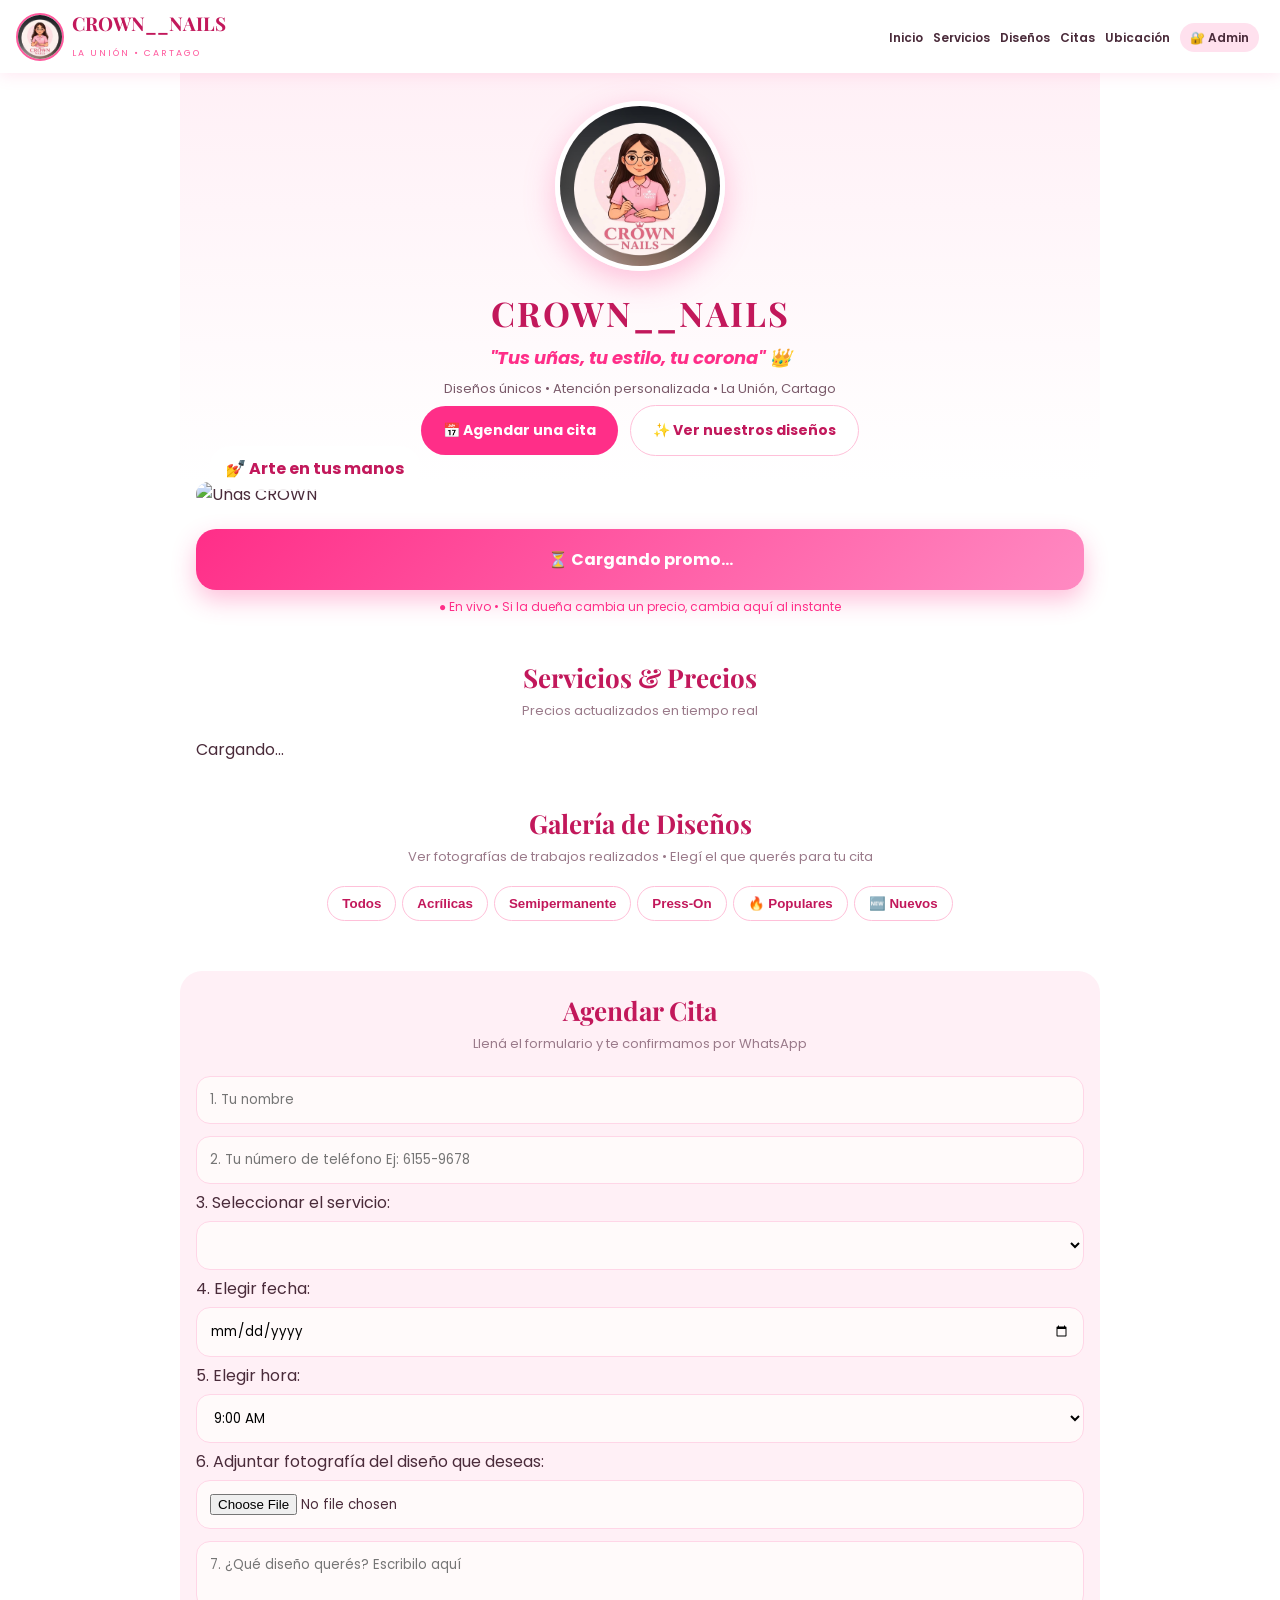
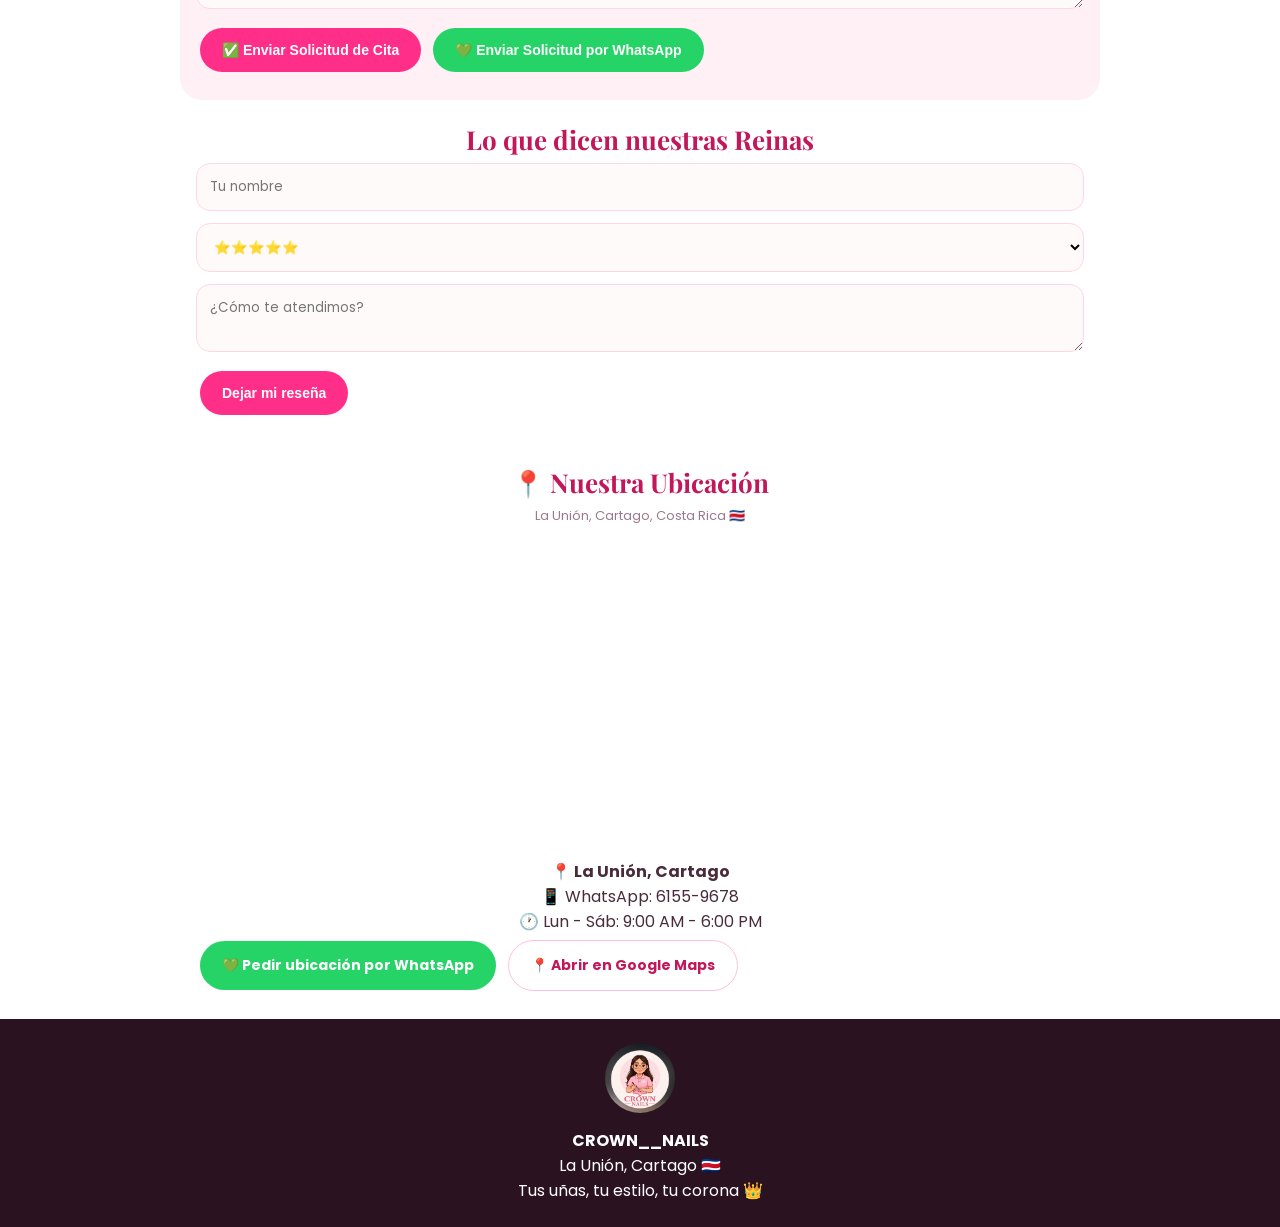
==== index.html @ 2d987d91 "Add files via upload" ====
<!DOCTYPE html>
<html lang="es"><head><meta charset="UTF-8"><meta name="viewport" content="width=device-width, initial-scale=1.0">
<title>CROWN__NAILS 👑 | La Unión, Cartago</title>
<link rel="stylesheet" href="style.css">
<link href="https://fonts.googleapis.com/css2?family=Playfair+Display:wght@700&family=Poppins:wght@400;600;700&display=swap" rel="stylesheet">
</head>
<body>

<header>
  <div class="logo-wrap"><img src="logo.jpg"><div class="logo-txt"><b>CROWN__NAILS</b><br><small>LA UNIÓN • CARTAGO</small></div></div>
  <nav><a href="#inicio">Inicio</a><a href="#servicios">Servicios</a><a href="#disenos">Diseños</a><a href="#citas">Citas</a><a href="#ubicacion">Ubicación</a><a href="admin.html" class="admin-link">🔐 Admin</a></nav>
</header>

<section class="hero" id="inicio">
  <img src="logo.jpg" class="hero-logo">
  <h1>CROWN__NAILS</h1>
  <p class="frase">"Tus uñas, tu estilo, tu corona" 👑</p>
  <p class="sub-hero">Diseños únicos • Atención personalizada • La Unión, Cartago</p>
  <a class="btn pink" href="#citas">📅 Agendar una cita</a>
  <a class="btn white" href="#disenos">✨ Ver nuestros diseños</a>
</section>

<div class="foto-grande">
  <img src="https://images.unsplash.com/photo-1604654894610-df63bc536371?w=1200" alt="Uñas CROWN">
  <div class="foto-texto">💅 Arte en tus manos</div>
</div>

<section><div class="promo" id="promoBox">⏳ Cargando promo...</div><p class="en-vivo">● En vivo • Si la dueña cambia un precio, cambia aquí al instante</p></section>

<section id="servicios"><h2>Servicios & Precios</h2><p class="sub">Precios actualizados en tiempo real</p><div class="grid" id="listaServicios">Cargando...</div></section>

<section id="disenos"><h2>Galería de Diseños</h2><p class="sub">Ver fotografías de trabajos realizados • Elegí el que querés para tu cita</p>
<div class="filtros">
<button onclick="filtrar('todos')">Todos</button><button onclick="filtrar('acrilicas')">Acrílicas</button><button onclick="filtrar('semi')">Semipermanente</button><button onclick="filtrar('press')">Press-On</button><button onclick="filtrar('popular')">🔥 Populares</button><button onclick="filtrar('nuevo')">🆕 Nuevos</button>
</div><br><div class="grid" id="galeria"></div></section>

<section id="citas" class="citas-box"><h2>Agendar Cita</h2><p class="sub">Llená el formulario y te confirmamos por WhatsApp</p>
<input id="nombre" placeholder="1. Tu nombre"><input id="telefono" placeholder="2. Tu número de teléfono Ej: 6155-9678">
<label>3. Seleccionar el servicio:</label><select id="servicioSelect"></select>
<label>4. Elegir fecha:</label><input type="date" id="fecha">
<label>5. Elegir hora:</label><select id="hora"><option>9:00 AM</option><option>11:00 AM</option><option>1:00 PM</option><option>3:00 PM</option><option>5:00 PM</option></select>
<label>6. Adjuntar fotografía del diseño que deseas:</label><input type="file" id="fotoCita" accept="image/*"><textarea id="nota" placeholder="7. ¿Qué diseño querés? Escribilo aquí"></textarea>
<button class="btn pink" onclick="enviarCita()">✅ Enviar Solicitud de Cita</button>
<button class="btn green" onclick="enviarWhats()">💚 Enviar Solicitud por WhatsApp</button>
<p id="msgCita"></p></section>

<section><h2>Lo que dicen nuestras Reinas</h2><div id="resenas"></div>
<input id="miNombreR" placeholder="Tu nombre"><select id="estrellas"><option>⭐⭐⭐⭐⭐</option><option>⭐⭐⭐⭐</option><option>⭐⭐⭐</option></select><textarea id="textoR" placeholder="¿Cómo te atendimos?"></textarea><button class="btn pink" onclick="dejarResena()">Dejar mi reseña</button></section>

<section id="ubicacion"><h2>📍 Nuestra Ubicación</h2><p class="sub">La Unión, Cartago, Costa Rica 🇨🇷</p>
<div class="mapa">
<iframe src="https://www.google.com/maps?q=La%20Uni%C3%B3n%2C%20Cartago%2C%20Costa%20Rica&output=embed" width="100%" height="300" style="border:0;border-radius:18px" loading="lazy"></iframe>
</div>
<p style="text-align:center;margin-top:10px"><b>📍 La Unión, Cartago</b><br>📱 WhatsApp: 6155-9678<br>🕐 Lun - Sáb: 9:00 AM - 6:00 PM</p>
<a class="btn green" href="https://wa.me/50661559678?text=Hola%20CROWN%20👑%20Quiero%20ubicación" target="_blank">💚 Pedir ubicación por WhatsApp</a>
<a class="btn white" href="https://www.google.com/maps/search/?api=1&query=La+Unión+Cartago+Costa+Rica" target="_blank">📍 Abrir en Google Maps</a>
</section>

<footer><img src="logo.jpg"><br><b>CROWN__NAILS</b><br>La Unión, Cartago 🇨🇷<br>Tus uñas, tu estilo, tu corona 👑</footer>

<script src="https://www.gstatic.com/firebasejs/9.22.0/firebase-app-compat.js"></script>
<script src="https://www.gstatic.com/firebasejs/9.22.0/firebase-database-compat.js"></script>
<script src="https://www.gstatic.com/firebasejs/9.22.0/firebase-auth-compat.js"></script>
<script src="app.js"></script>
</body></html>
---- style.css ----
*{box-sizing:border-box;margin:0;padding:0}body{font-family:'Poppins',Arial;background:#fff;color:#4a2b3a}
header{background:#fff;padding:10px 16px;display:flex;justify-content:space-between;align-items:center;position:sticky;top:0;z-index:20;box-shadow:0 2px 15px rgba(255,90,158,.15)}
.logo-wrap{display:flex;align-items:center;gap:8px}.logo-wrap img{width:48px;height:48px;border-radius:50%;object-fit:cover;border:2px solid #ff5a9e}.logo-txt b{font-family:'Playfair Display',serif;font-size:19px;color:#c2185b}.logo-txt small{font-size:9px;letter-spacing:2px;color:#ff5a9e}
nav a{color:#4a2b3a;text-decoration:none;margin:0 5px;font-size:12px;font-weight:600}.admin-link{background:#ffe1ee;padding:6px 10px;border-radius:15px}
.hero{background:linear-gradient(180deg,#fff0f6,#fff);text-align:center;padding:28px 16px 20px}.hero-logo{width:170px;height:170px;border-radius:50%;object-fit:cover;border:5px solid #fff;box-shadow:0 10px 30px rgba(255,90,158,.35)}
.hero h1{font-family:'Playfair Display',serif;font-size:34px;color:#c2185b;margin-top:12px;letter-spacing:2px}.frase{font-size:18px;font-style:italic;color:#ff2e88;font-weight:700;margin:8px 0}.sub-hero{color:#7a5a6a;font-size:13px}
.btn{display:inline-block;padding:14px 22px;border-radius:30px;font-weight:700;text-decoration:none;margin:6px 4px;border:none;cursor:pointer;font-size:14px;text-align:center}
.pink{background:#ff2e88;color:#fff}.white{background:#fff;color:#c2185b;border:1.5px solid #ffc0d9}.green{background:#25D366;color:#fff}.gold{background:#fff3d6;color:#8a5a00}
section{max-width:920px;margin:auto;padding:22px 16px}h2{font-family:'Playfair Display',serif;text-align:center;color:#c2185b;font-size:26px}.sub{text-align:center;color:#9a7a8a;font-size:13px;margin:6px 0 16px}
.foto-grande{max-width:920px;margin:0 auto;padding:0 16px;position:relative}.foto-grande img{width:100%;height:320px;object-fit:cover;border-radius:22px}.foto-texto{position:absolute;bottom:16px;left:30px;background:rgba(255,255,255,.9);padding:10px 16px;border-radius:20px;font-weight:700;color:#c2185b}
.grid{display:grid;grid-template-columns:repeat(auto-fit,minmax(155px,1fr));gap:14px}
.card{background:#fff;border-radius:20px;overflow:hidden;box-shadow:0 6px 20px rgba(255,90,158,.12);text-align:center;padding-bottom:12px;border:1px solid #ffe1ee}.card img{width:100%;height:165px;object-fit:cover}.card h3{font-size:15px;margin:8px 4px}.precio{font-size:20px;font-weight:800;color:#ff2e88}.card button{margin:6px 3px;padding:9px 14px;border-radius:20px;border:none;background:#ff2e88;color:#fff;font-weight:700;cursor:pointer}
.filtros{text-align:center}.filtros button{padding:9px 14px;border-radius:20px;border:1px solid #ffc0d9;background:#fff;margin:3px;cursor:pointer;font-weight:600;color:#c2185b}
input,select,textarea{width:100%;padding:13px;margin:6px 0;border-radius:14px;border:1.5px solid #ffd6e7;background:#fffafa;font-family:'Poppins'}
.promo{background:linear-gradient(135deg,#ff2e88,#ff8ac2);color:#fff;padding:18px;border-radius:20px;text-align:center;font-weight:700;box-shadow:0 10px 25px rgba(255,46,136,.3)}.en-vivo{text-align:center;font-size:12px;color:#ff2e88;margin-top:8px}
.citas-box{background:#fff0f6;border-radius:22px}
.resena{background:#fff;padding:14px;border-radius:16px;margin:9px 0;box-shadow:0 4px 14px rgba(0,0,0,.05);border:1px solid #ffe1ee}
.mapa iframe{width:100%}footer{background:#2b1220;color:#fff;text-align:center;padding:24px 16px}footer img{width:70px;height:70px;border-radius:50%;object-fit:cover;margin-bottom:8px}
#msgCita{font-weight:bold;color:#c2185b;text-align:center}
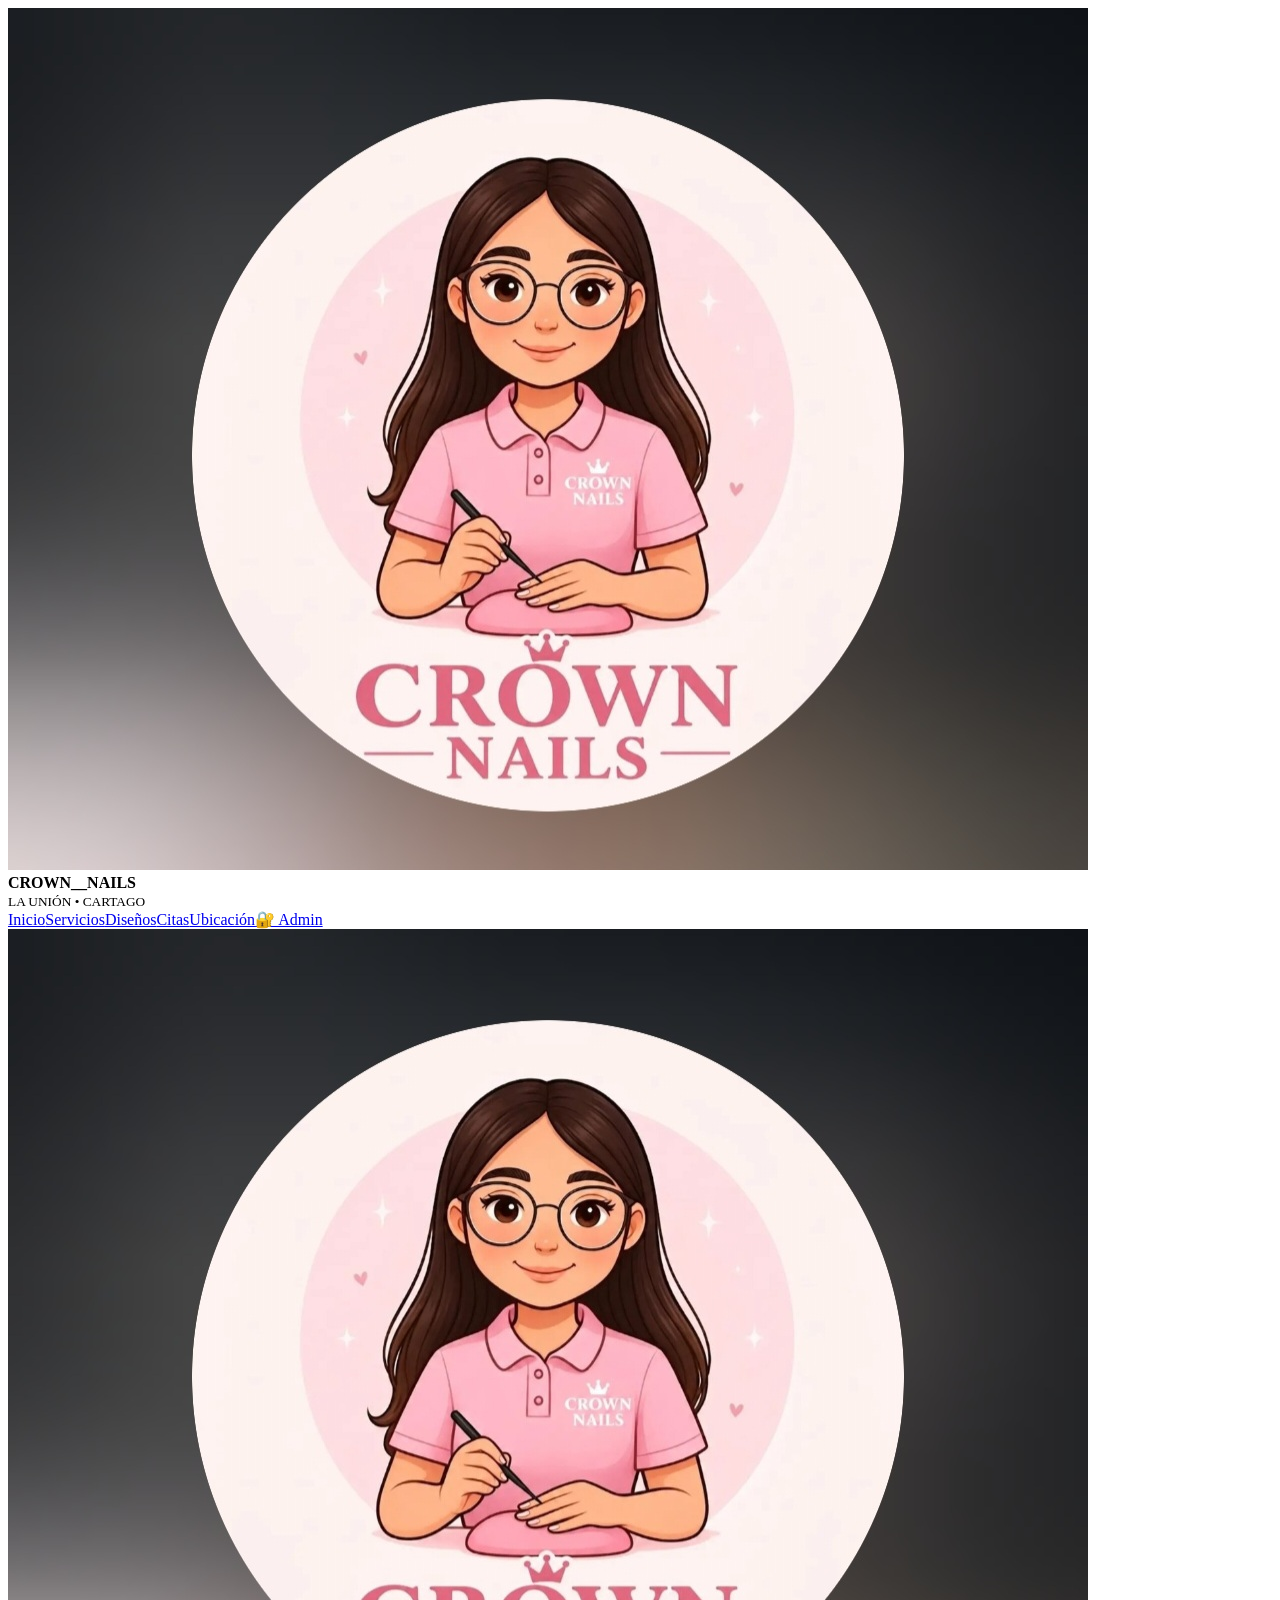
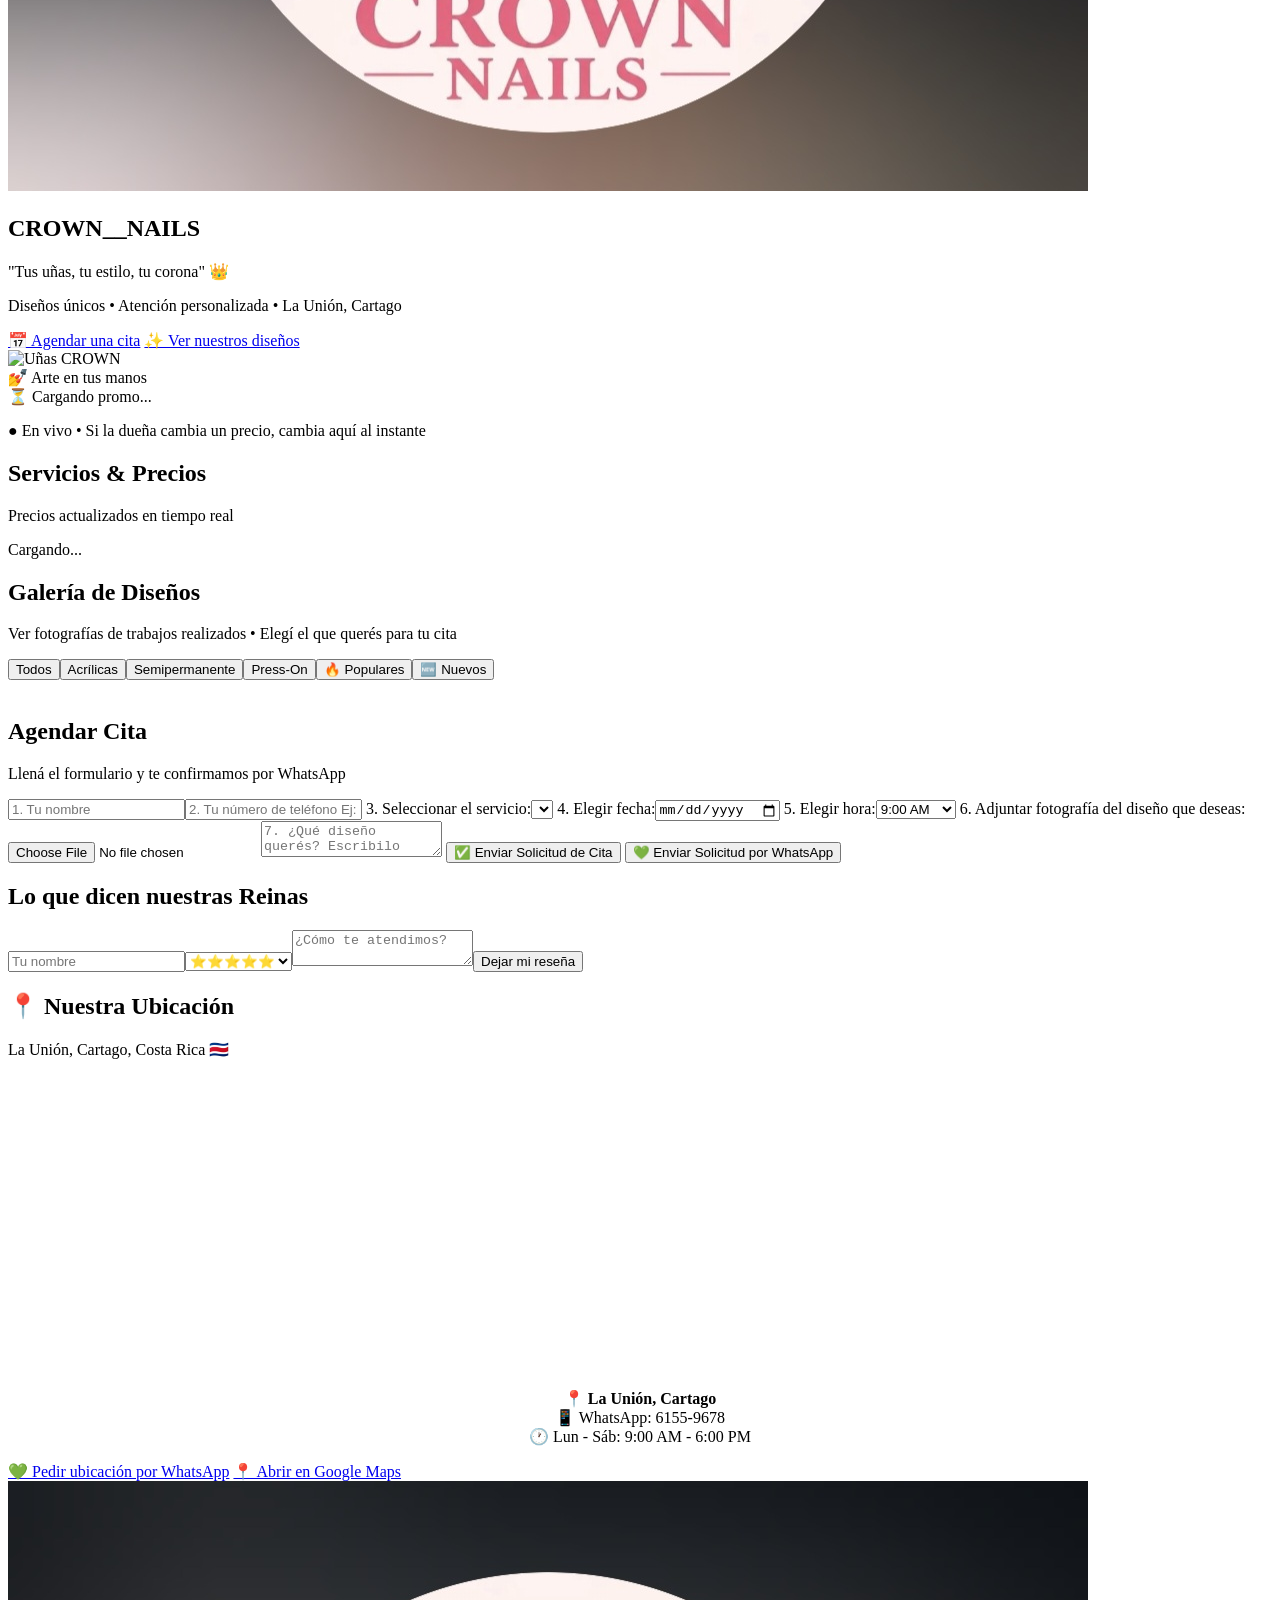
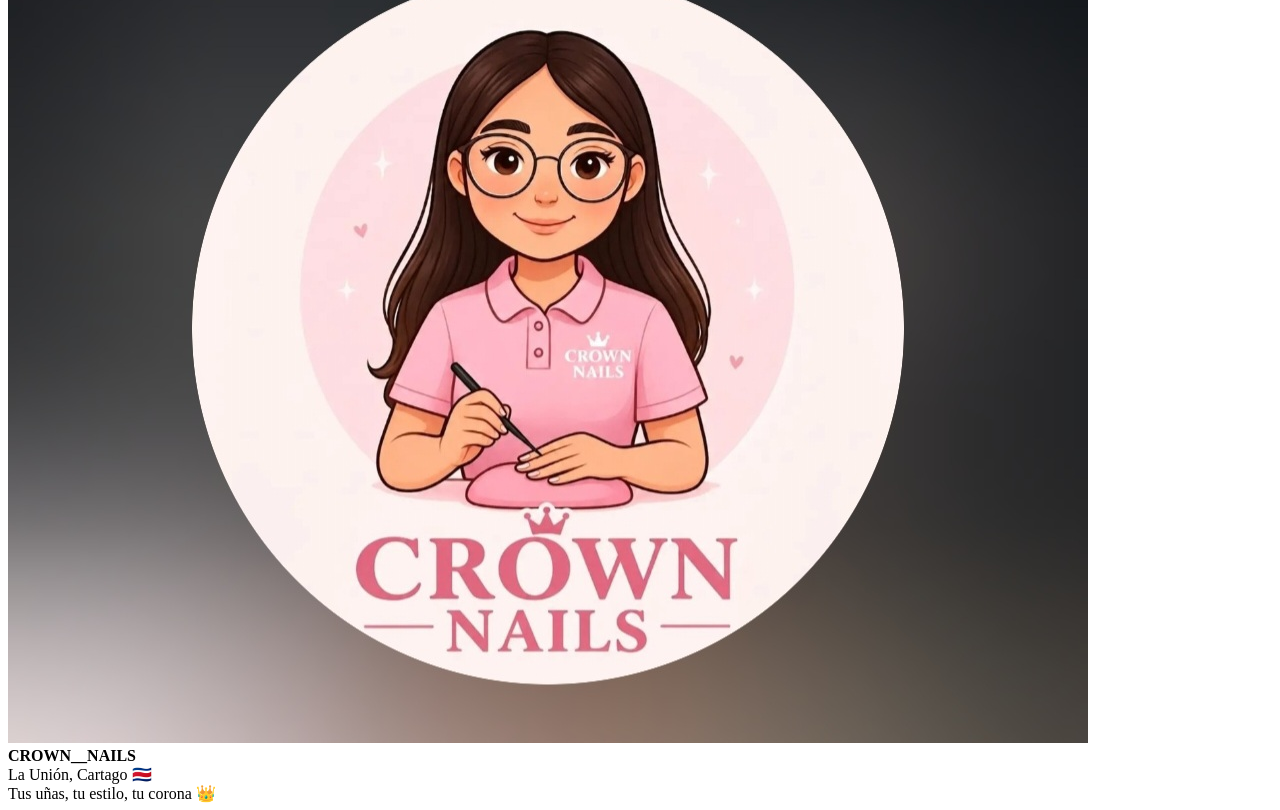
==== commit 941043fb: "Update stylesheet link from style.css to estilo.css" ====
--- a/index.html
+++ b/index.html
@@ -1,7 +1,7 @@
 <!DOCTYPE html>
 <html lang="es"><head><meta charset="UTF-8"><meta name="viewport" content="width=device-width, initial-scale=1.0">
 <title>CROWN__NAILS 👑 | La Unión, Cartago</title>
-<link rel="stylesheet" href="style.css">
+<link rel="stylesheet" href="estilo.css">
 <link href="https://fonts.googleapis.com/css2?family=Playfair+Display:wght@700&family=Poppins:wght@400;600;700&display=swap" rel="stylesheet">
 </head>
 <body>
@@ -62,4 +62,4 @@
 <script src="https://www.gstatic.com/firebasejs/9.22.0/firebase-database-compat.js"></script>
 <script src="https://www.gstatic.com/firebasejs/9.22.0/firebase-auth-compat.js"></script>
 <script src="app.js"></script>
-</body></html>+</body></html>
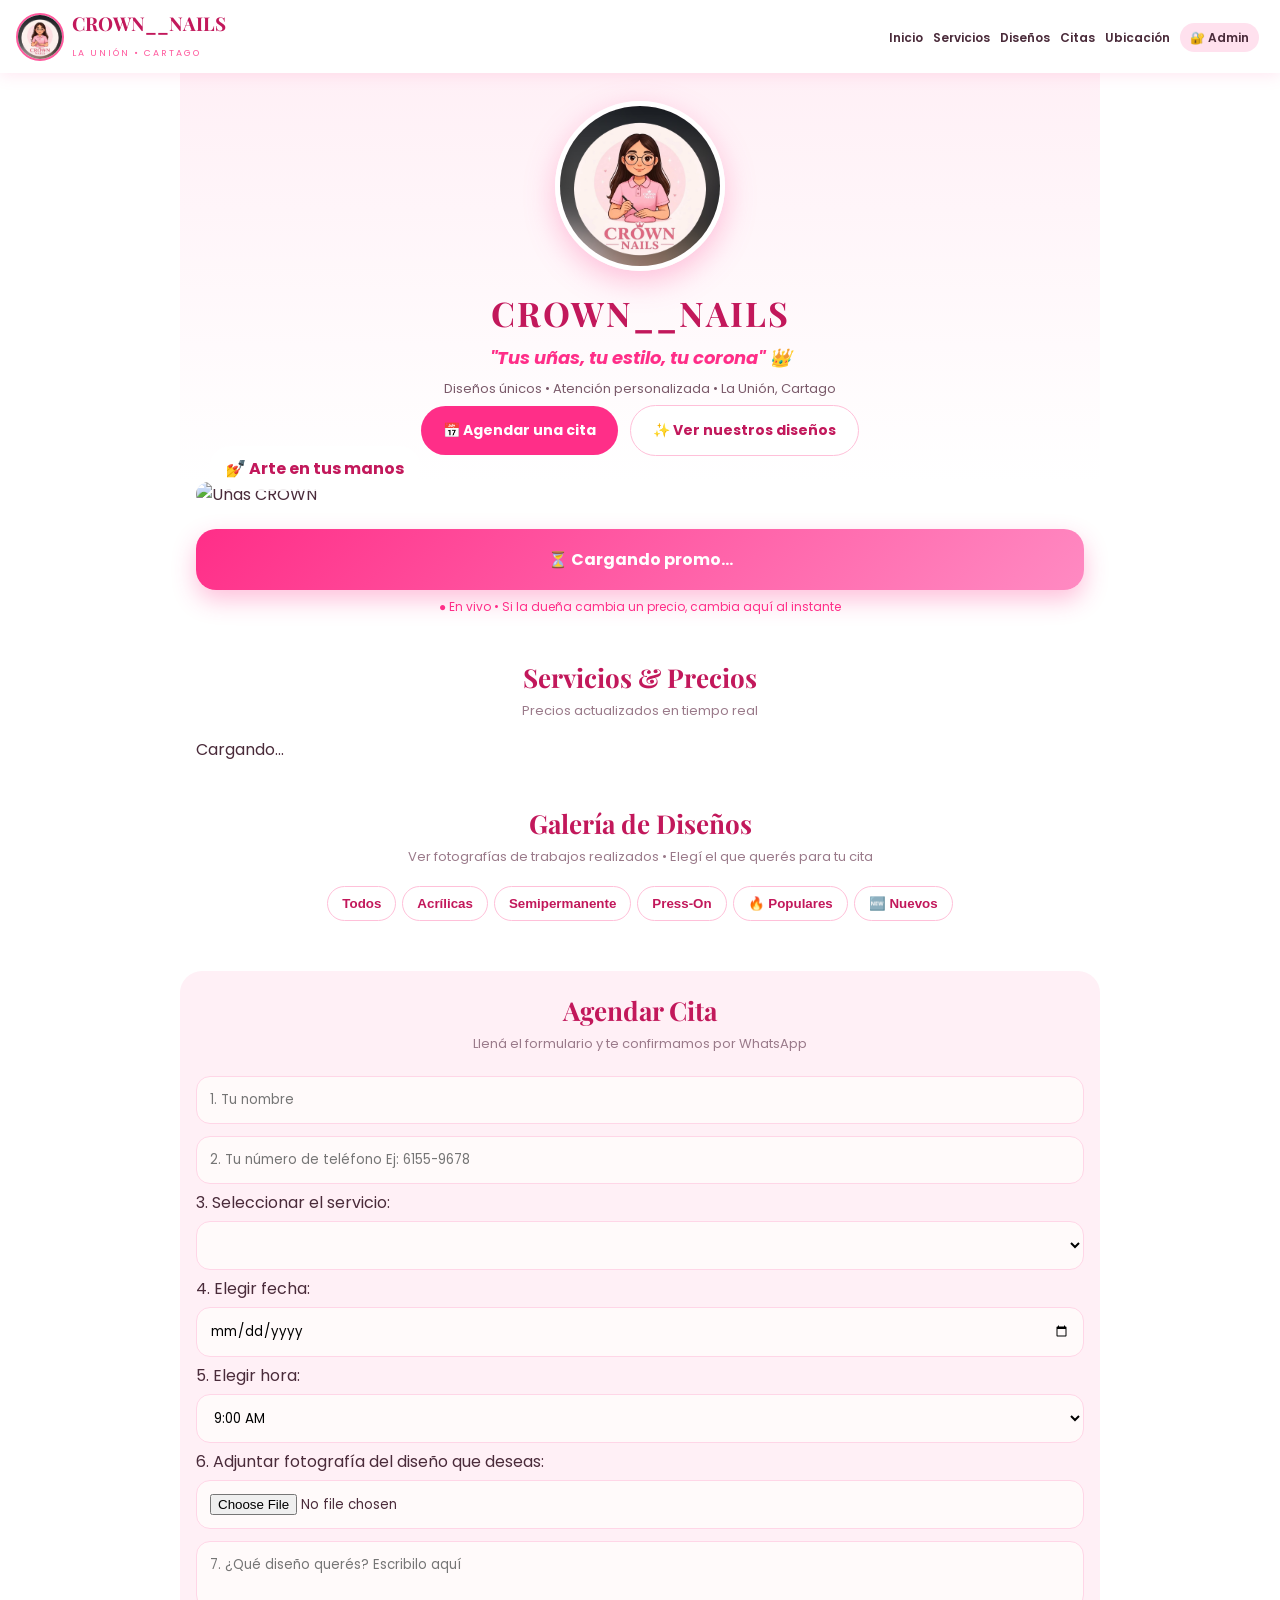
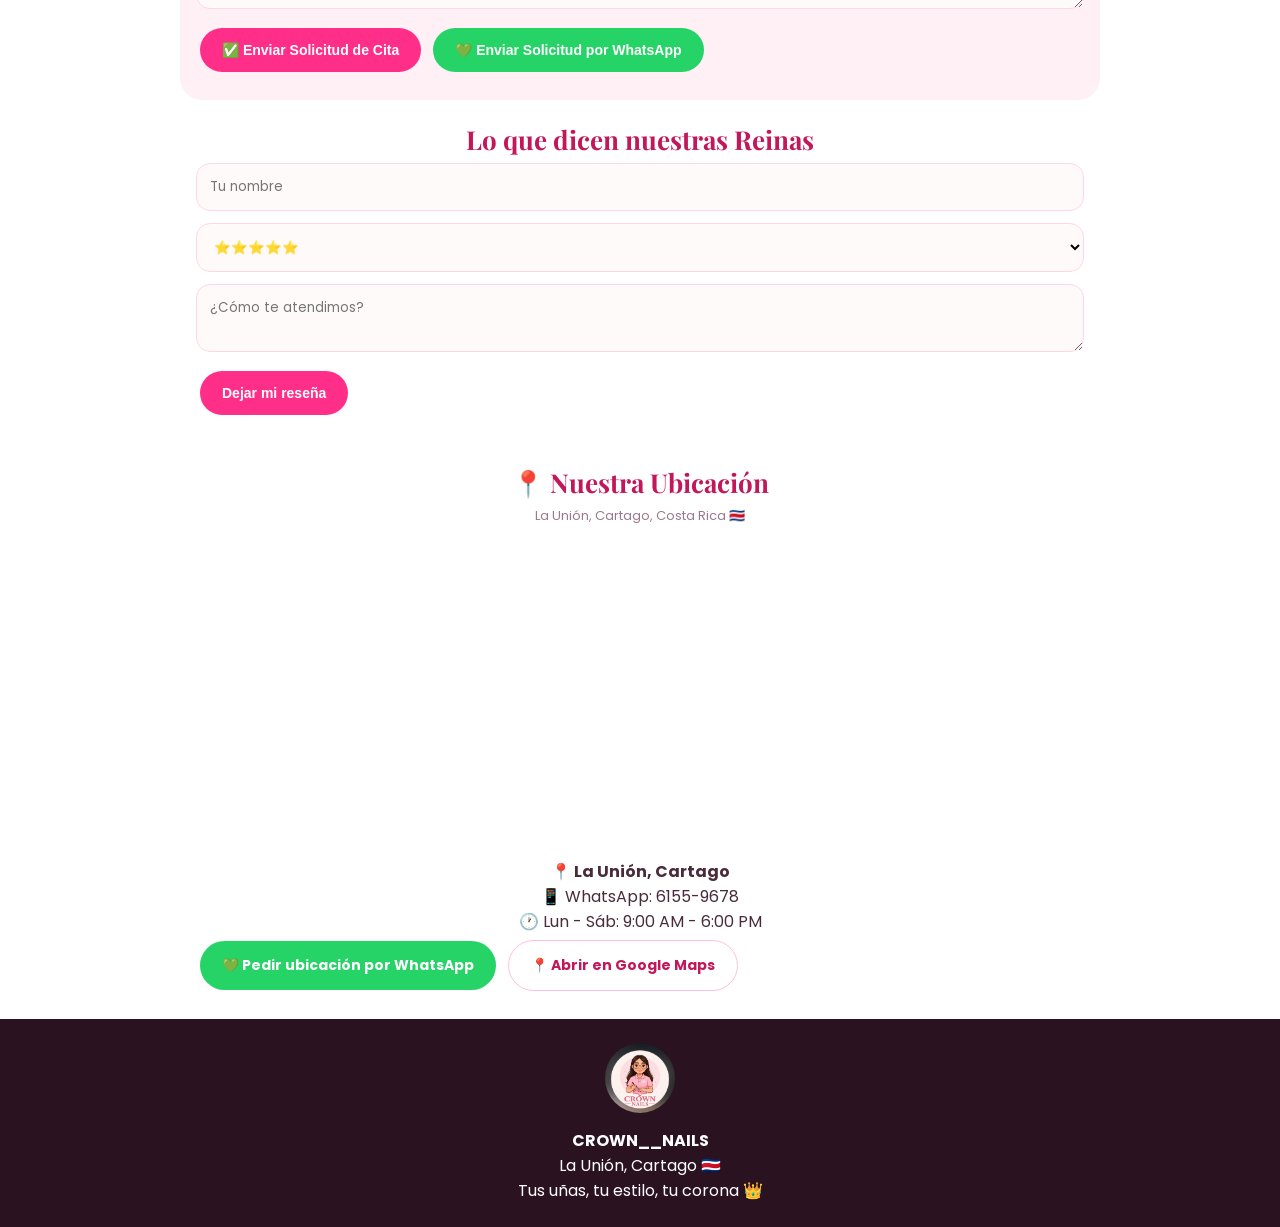
==== commit 2adc0d3b: "Update stylesheet link from estilo.css to style.css" ====
--- a/index.html
+++ b/index.html
@@ -1,7 +1,7 @@
 <!DOCTYPE html>
 <html lang="es"><head><meta charset="UTF-8"><meta name="viewport" content="width=device-width, initial-scale=1.0">
 <title>CROWN__NAILS 👑 | La Unión, Cartago</title>
-<link rel="stylesheet" href="estilo.css">
+<link rel="stylesheet" href="style.css">
 <link href="https://fonts.googleapis.com/css2?family=Playfair+Display:wght@700&family=Poppins:wght@400;600;700&display=swap" rel="stylesheet">
 </head>
 <body>
--- a/style.css
+++ b/style.css
@@ -0,0 +1,19 @@
+*{box-sizing:border-box;margin:0;padding:0}body{font-family:'Poppins',Arial;background:#fff;color:#4a2b3a}
+header{background:#fff;padding:10px 16px;display:flex;justify-content:space-between;align-items:center;position:sticky;top:0;z-index:20;box-shadow:0 2px 15px rgba(255,90,158,.15)}
+.logo-wrap{display:flex;align-items:center;gap:8px}.logo-wrap img{width:48px;height:48px;border-radius:50%;object-fit:cover;border:2px solid #ff5a9e}.logo-txt b{font-family:'Playfair Display',serif;font-size:19px;color:#c2185b}.logo-txt small{font-size:9px;letter-spacing:2px;color:#ff5a9e}
+nav a{color:#4a2b3a;text-decoration:none;margin:0 5px;font-size:12px;font-weight:600}.admin-link{background:#ffe1ee;padding:6px 10px;border-radius:15px}
+.hero{background:linear-gradient(180deg,#fff0f6,#fff);text-align:center;padding:28px 16px 20px}.hero-logo{width:170px;height:170px;border-radius:50%;object-fit:cover;border:5px solid #fff;box-shadow:0 10px 30px rgba(255,90,158,.35)}
+.hero h1{font-family:'Playfair Display',serif;font-size:34px;color:#c2185b;margin-top:12px;letter-spacing:2px}.frase{font-size:18px;font-style:italic;color:#ff2e88;font-weight:700;margin:8px 0}.sub-hero{color:#7a5a6a;font-size:13px}
+.btn{display:inline-block;padding:14px 22px;border-radius:30px;font-weight:700;text-decoration:none;margin:6px 4px;border:none;cursor:pointer;font-size:14px;text-align:center}
+.pink{background:#ff2e88;color:#fff}.white{background:#fff;color:#c2185b;border:1.5px solid #ffc0d9}.green{background:#25D366;color:#fff}.gold{background:#fff3d6;color:#8a5a00}
+section{max-width:920px;margin:auto;padding:22px 16px}h2{font-family:'Playfair Display',serif;text-align:center;color:#c2185b;font-size:26px}.sub{text-align:center;color:#9a7a8a;font-size:13px;margin:6px 0 16px}
+.foto-grande{max-width:920px;margin:0 auto;padding:0 16px;position:relative}.foto-grande img{width:100%;height:320px;object-fit:cover;border-radius:22px}.foto-texto{position:absolute;bottom:16px;left:30px;background:rgba(255,255,255,.9);padding:10px 16px;border-radius:20px;font-weight:700;color:#c2185b}
+.grid{display:grid;grid-template-columns:repeat(auto-fit,minmax(155px,1fr));gap:14px}
+.card{background:#fff;border-radius:20px;overflow:hidden;box-shadow:0 6px 20px rgba(255,90,158,.12);text-align:center;padding-bottom:12px;border:1px solid #ffe1ee}.card img{width:100%;height:165px;object-fit:cover}.card h3{font-size:15px;margin:8px 4px}.precio{font-size:20px;font-weight:800;color:#ff2e88}.card button{margin:6px 3px;padding:9px 14px;border-radius:20px;border:none;background:#ff2e88;color:#fff;font-weight:700;cursor:pointer}
+.filtros{text-align:center}.filtros button{padding:9px 14px;border-radius:20px;border:1px solid #ffc0d9;background:#fff;margin:3px;cursor:pointer;font-weight:600;color:#c2185b}
+input,select,textarea{width:100%;padding:13px;margin:6px 0;border-radius:14px;border:1.5px solid #ffd6e7;background:#fffafa;font-family:'Poppins'}
+.promo{background:linear-gradient(135deg,#ff2e88,#ff8ac2);color:#fff;padding:18px;border-radius:20px;text-align:center;font-weight:700;box-shadow:0 10px 25px rgba(255,46,136,.3)}.en-vivo{text-align:center;font-size:12px;color:#ff2e88;margin-top:8px}
+.citas-box{background:#fff0f6;border-radius:22px}
+.resena{background:#fff;padding:14px;border-radius:16px;margin:9px 0;box-shadow:0 4px 14px rgba(0,0,0,.05);border:1px solid #ffe1ee}
+.mapa iframe{width:100%}footer{background:#2b1220;color:#fff;text-align:center;padding:24px 16px}footer img{width:70px;height:70px;border-radius:50%;object-fit:cover;margin-bottom:8px}
+#msgCita{font-weight:bold;color:#c2185b;text-align:center}
